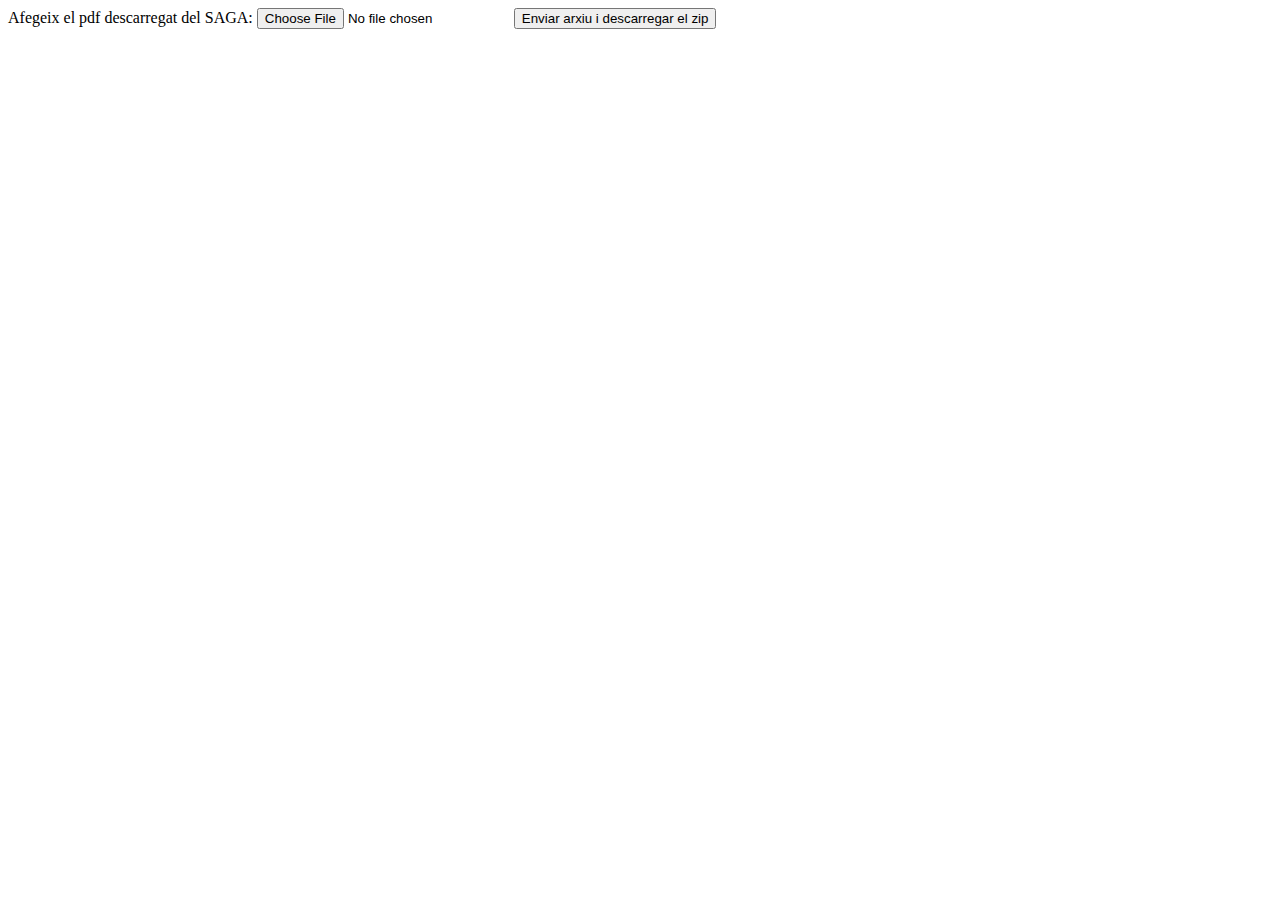
==== public/index.html @ 66fc4c91 "Commit inicial. Refactorització de l'aplicació original a la qual la compressió dels fitxers tempora" ====
<!DOCTYPE html>
<html lang="en">
	<head>
		<meta charset="UTF-8">
		<title>Splitter web!</title>
    <link rel="stylesheet" type="text/css" href="style.css"/>
	</head>

<body>

<form action="upload.php" method="post" enctype="multipart/form-data">
    Afegeix el pdf descarregat del SAGA:
    <input type="file" name="fileToUpload" id="fileToUpload">
    <input type="submit" value="Enviar arxiu i descarregar el zip" name="submit">
</form>

</body>
</html>
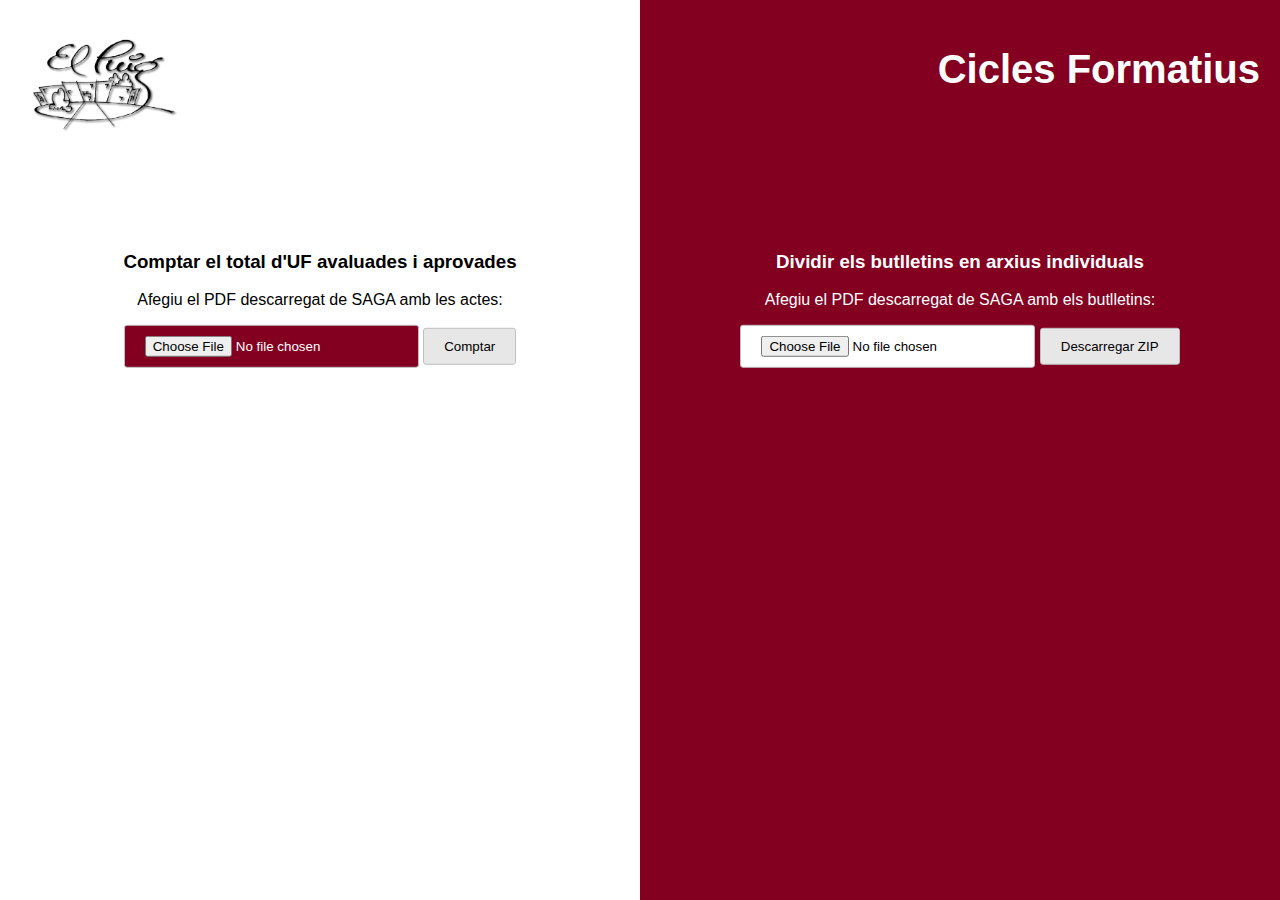
==== commit 0a9da59c: "Modificacions per al contenidor" ====
--- a/public/index.html
+++ b/public/index.html
@@ -1,19 +1,37 @@
 <!DOCTYPE html>
 <html lang="en">
-	<head>
-		<meta charset="UTF-8">
-		<title>Splitter web!</title>
-    <link rel="stylesheet" type="text/css" href="style.css"/>
-	</head>
+<head>
+	<meta charset="UTF-8">
+	<title>Splitter web!</title>
+	<link rel="stylesheet" href="css/style.css">
+</head>
 
 <body>
-
-<form action="upload.php" method="post" enctype="multipart/form-data">
-    Afegeix el pdf descarregat del SAGA:
-    <input type="file" name="fileToUpload" id="fileToUpload">
-    <input type="submit" value="Enviar arxiu i descarregar el zip" name="submit">
-</form>
-
+<div class="split left">
+  <img class="logo" src="img/logo.png" alt="logo">
+  <div class="centered">
+    <h3>Comptar el total d'UF avaluades i aprovades</h3>
+    <form action="upload.php" method="post" enctype="multipart/form-data">
+        <p>Afegiu el PDF descarregat de SAGA amb les actes:</p>
+        <input class="left" type="file" name="actaToUpload" id="fileToUpload">
+        <input type="submit" value="Comptar" name="submitActes">
+    </form>
+   </div>
+   <div class="result">
+  </div>
+</div>
+<hr>
+<div class="split right">
+	<h1 class="cicles">Cicles Formatius</h1>
+  <div class="centered">
+    <h3>Dividir els butlletins en arxius individuals</h3>
+    <form action="upload.php" method="post" enctype="multipart/form-data">
+        <p>Afegiu el PDF descarregat de SAGA amb els butlletins:</p>
+        <input class="right" type="file" name="butlletinsToUpload" id="butlletinsToUpload">
+        <input type="submit" value="Descarregar ZIP" name="submitButlletins">
+    </form>
+  </div>
+</div>
 </body>
 </html>
 
--- a/public/css/style.css
+++ b/public/css/style.css
@@ -0,0 +1,99 @@
+
+body {
+	font-family: "Roboto", "Helvetica Neue", Helvetica, Arial, sans-serif;
+}
+
+div {
+}
+
+img.logo {
+  width: 25%;
+  float: left;
+  padding-top: 10px;
+  padding-left: 20px;
+}
+
+/* Split the screen in half */
+.split {
+  height: 100%;
+  width: 50%;
+  position: fixed;
+  z-index: 1;
+  top: 0;
+  overflow-x: hidden;
+  padding-top: 20px;
+}
+
+/* Control the left side */
+.left {
+  left: 0;
+  color: #000000;
+  background-color: #FFFFFF;
+}
+
+/* Control the right side */
+.right {
+  right: 0;
+  color: #FFFFFF;
+  background-color: #830021;
+}
+
+/* Content centered horizontally and control the vertical position */
+.centered {
+  position: absolute;
+  top: 300px;
+  left: 50%;
+  transform: translate(-50%, -50%);
+  text-align: center;
+  width: 100%;
+}
+
+.result {
+  position: absolute;
+  top: 500px;
+  left: 50%;
+  transform: translate(-50%, -50%);
+  text-align: center;
+}
+
+.cicles {
+  font-family: Arial, Verdana, Helvetica, Tahoma, sans-serif;
+  font-size: 40px;
+  font-style: bold;
+  color: #FFFFFF;
+  text-align: right;
+  padding-right: 20px;
+}
+
+/* Control the file selection button */
+input[type=file].left {
+    border: 1px solid #BFBFBF;
+    color: #fff;
+    background: #830021;
+    padding: 10px 20px;
+    border-radius: 3px;
+}
+input[type=file].right {
+    border: 1px solid #BFBFBF;
+    color: #000000;
+    background: #FFFFFF;
+    padding: 10px 20px;
+    border-radius: 3px;
+}
+input[type=file]:hover {
+    background: #830021;
+}
+
+/* Control the submit button */
+input[type=submit] {
+    border: 1px solid #BFBFBF;
+    color: #000000;
+    background: #E7E7E7;
+    padding: 10px 20px;
+    border-radius: 3px;
+}
+
+input[type=submit]:hover {
+	color: #FFFFFF;
+    background: #808080;
+}
